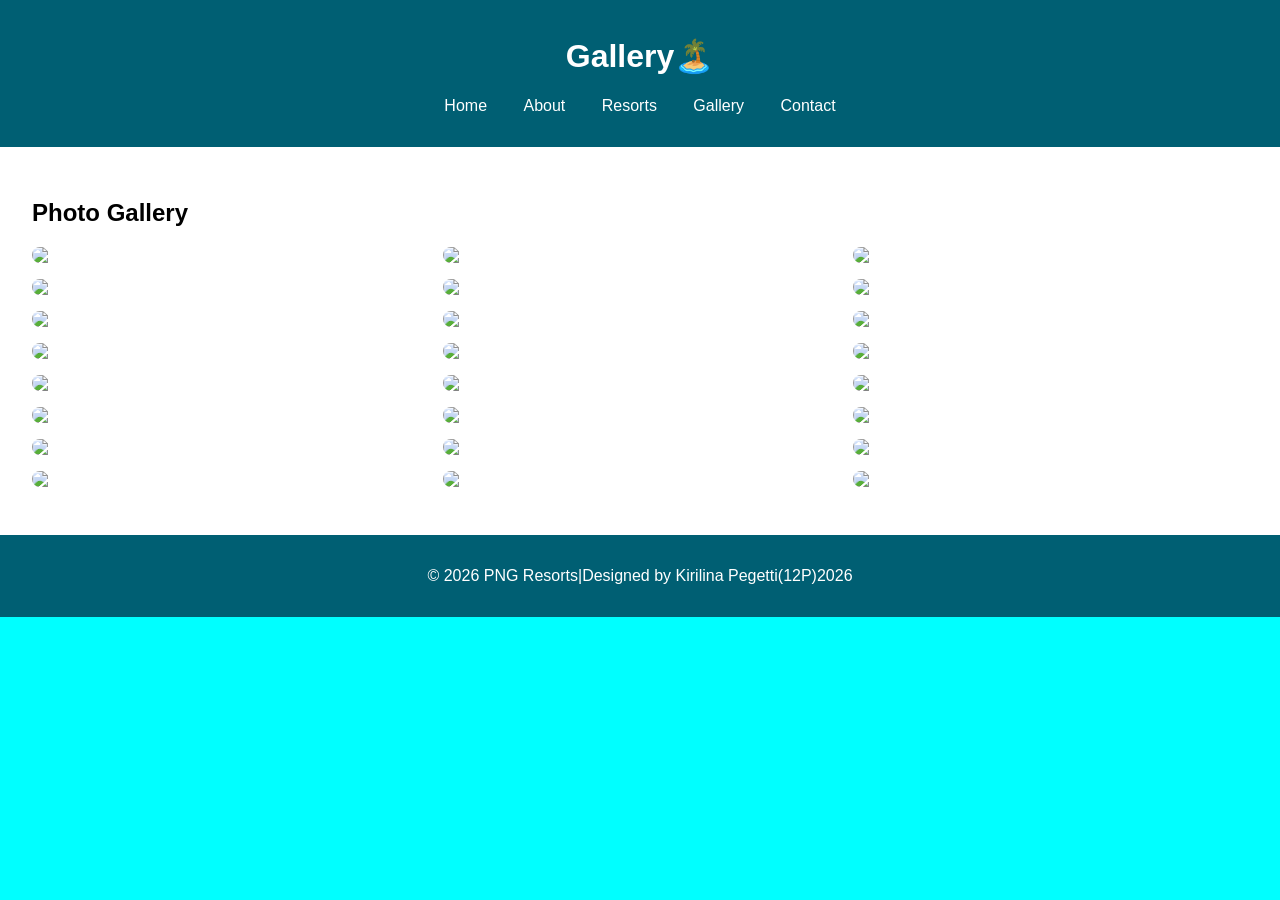
==== gallery.html @ 400c46c0 "Add files via upload" ====
<!DOCTYPE html>
<html lang="en">
<head>
    <meta charset="UTF-8">
    <meta name="viewport" content="width=device-width, initial-scale=1.0">
    <title>Gallery - PNG Resorts</title>
    <link rel="stylesheet" href="css/style.css">
</head>
<body>
    <header>
        <h1>Gallery🏝️</h1>
        <nav>
            <ul>
                <li><a href="index.html">Home</a></li>
                <li><a href="about.html">About</a></li>
                <li><a href="resorts.html">Resorts</a></li>
                <li><a href="gallery.html">Gallery</a></li>
                <li><a href="contact.html">Contact</a></li>
            </ul>
        </nav>
    </header>
    <main>
        <section class="gallery">
            <h2>Photo Gallery</h2>
            <div class="gallery-grid">
                <img src="C:\Users\260141\Desktop\pegetti\resorts-site\images\vanimo01.png">
                 <img src="C:\Users\260141\Desktop\pegetti\resorts-site\images\vanimo02.png">
                <img src="C:\Users\260141\Desktop\pegetti\resorts-site\images\vanimo03.png">
                <img src="C:\Users\260141\Desktop\pegetti\resorts-site\images\madang01.png">
                <img src="C:\Users\260141\Desktop\pegetti\resorts-site\images\madang02.png">
                <img src="C:\Users\260141\Desktop\pegetti\resorts-site\images\madang03.png">
                <img src="C:\Users\260141\Desktop\pegetti\resorts-site\images\rondon01.png">
                <img src="C:\Users\260141\Desktop\pegetti\resorts-site\images\rondon02.png">
                <img src="C:\Users\260141\Desktop\pegetti\resorts-site\images\rondon03.png">
                <img src="C:\Users\260141\Desktop\pegetti\resorts-site\images\ambua01.png">
                <img src="C:\Users\260141\Desktop\pegetti\resorts-site\images\ambua02.png">  
                <img src="C:\Users\260141\Desktop\pegetti\resorts-site\images\ambua03.png">
                <img src="C:\Users\260141\Desktop\pegetti\resorts-site\images\tufi01.png">
                <img src="C:\Users\260141\Desktop\pegetti\resorts-site\images\tufi02.png">
                <img src="C:\Users\260141\Desktop\pegetti\resorts-site\images\tufi03.png">
                <img src="C:\Users\260141\Desktop\pegetti\resorts-site\images\loloata01.png">
                <img src="C:\Users\260141\Desktop\pegetti\resorts-site\images\loloata02.png">
                <img src="C:\Users\260141\Desktop\pegetti\resorts-site\images\loloata03.png">
                <img src="C:\Users\260141\Desktop\pegetti\resorts-site\images\rapopo01.png">
                <img src="C:\Users\260141\Desktop\pegetti\resorts-site\images\rapopo02.png">
                <img src="C:\Users\260141\Desktop\pegetti\resorts-site\images\rapopo03.png">
                <img src="C:\Users\260141\Desktop\pegetti\resorts-site\images\lissenung01.png">
                <img src="C:\Users\260141\Desktop\pegetti\resorts-site\images\lissenung02.png">
                <img src="C:\Users\260141\Desktop\pegetti\resorts-site\images\lissenung03.png">
            </div>
        </section>
    </main>
    <footer>
        <p>&copy; 2026 PNG Resorts|Designed by Kirilina Pegetti(12P)2026</p>
    </footer>
    <script src="js/script.js"></script>
</body>
</html>
---- css/style.css ----
body {
    font-family: Arial, sans-serif;
    margin: 0;
    padding: 0;
    background-color: aqua;
    background-image: url('https://via.placeholder.com/1920x1080?text=PNG+Resort+Background');
    background-size: cover;
    background-position: center;
    background-repeat: no-repeat;
}

/* add background to main sections for contrast */
main {
    padding: 2em;
    background-color: #ffffff;
}
header, footer {
    background-color: #005f73;
    color: #fff;
    padding: 1em;
    text-align: center;
}
nav ul {
    list-style: none;
    padding: 0;
}
nav li {
    display: inline;
    margin: 0 1em;
}
nav a {
    color: #fff;
    text-decoration: none;
}
main {
    padding: 2em;
}
form {
    display: flex;
    flex-direction: column;
    max-width: 400px;
    margin: 0 auto;
}
form label {
    margin-top: 0.5em;
}
form input, form textarea {
    padding: 0.5em;
    margin-top: 0.2em;
}
form button {
    margin-top: 1em;
    padding: 0.7em;
    background-color: #0a9396;
    color: #fff;
    border: none;
    cursor: pointer;
}

/* Resort grid & card styling */
.resort-grid {
    display: flex;
    flex-wrap: wrap;
    justify-content: center;
    gap: 1.5rem;
}

article.resort-card {
    border: 3px solid #0a9396;
    border-radius: 1rem;
    padding: 1.2rem;
    margin: 1rem 0;
    background-color: rgba(255, 255, 255, 0.9);
    max-width: 340px;
    box-sizing: border-box;
}

article.resort-card img {
    display: block;
    margin: 0 auto 1rem;
    max-width: 100%;
    height: auto;
    border-radius: 0.75rem;
}

article.resort-card h3 {
    border: 3px solid #005f73;
    padding: 0.8rem;
    border-radius: 1rem;
    font-size: 1.4rem;
    background-color: rgba(255, 255, 255, 0.95);
    display: inline-block;
}

/* Gallery styling */
.gallery-grid {
    column-count: 3;
    column-gap: 1em;
}

.gallery-grid img {
    width: 100%;
    height: auto;
    margin-bottom: 1em;
    display: block;
    border-radius: 0.5em;
}

/* Responsive gallery */
@media (max-width: 768px) {
    .gallery-grid {
        column-count: 2;
    }
}

@media (max-width: 480px) {
    .gallery-grid {
        column-count: 1;
    }
}
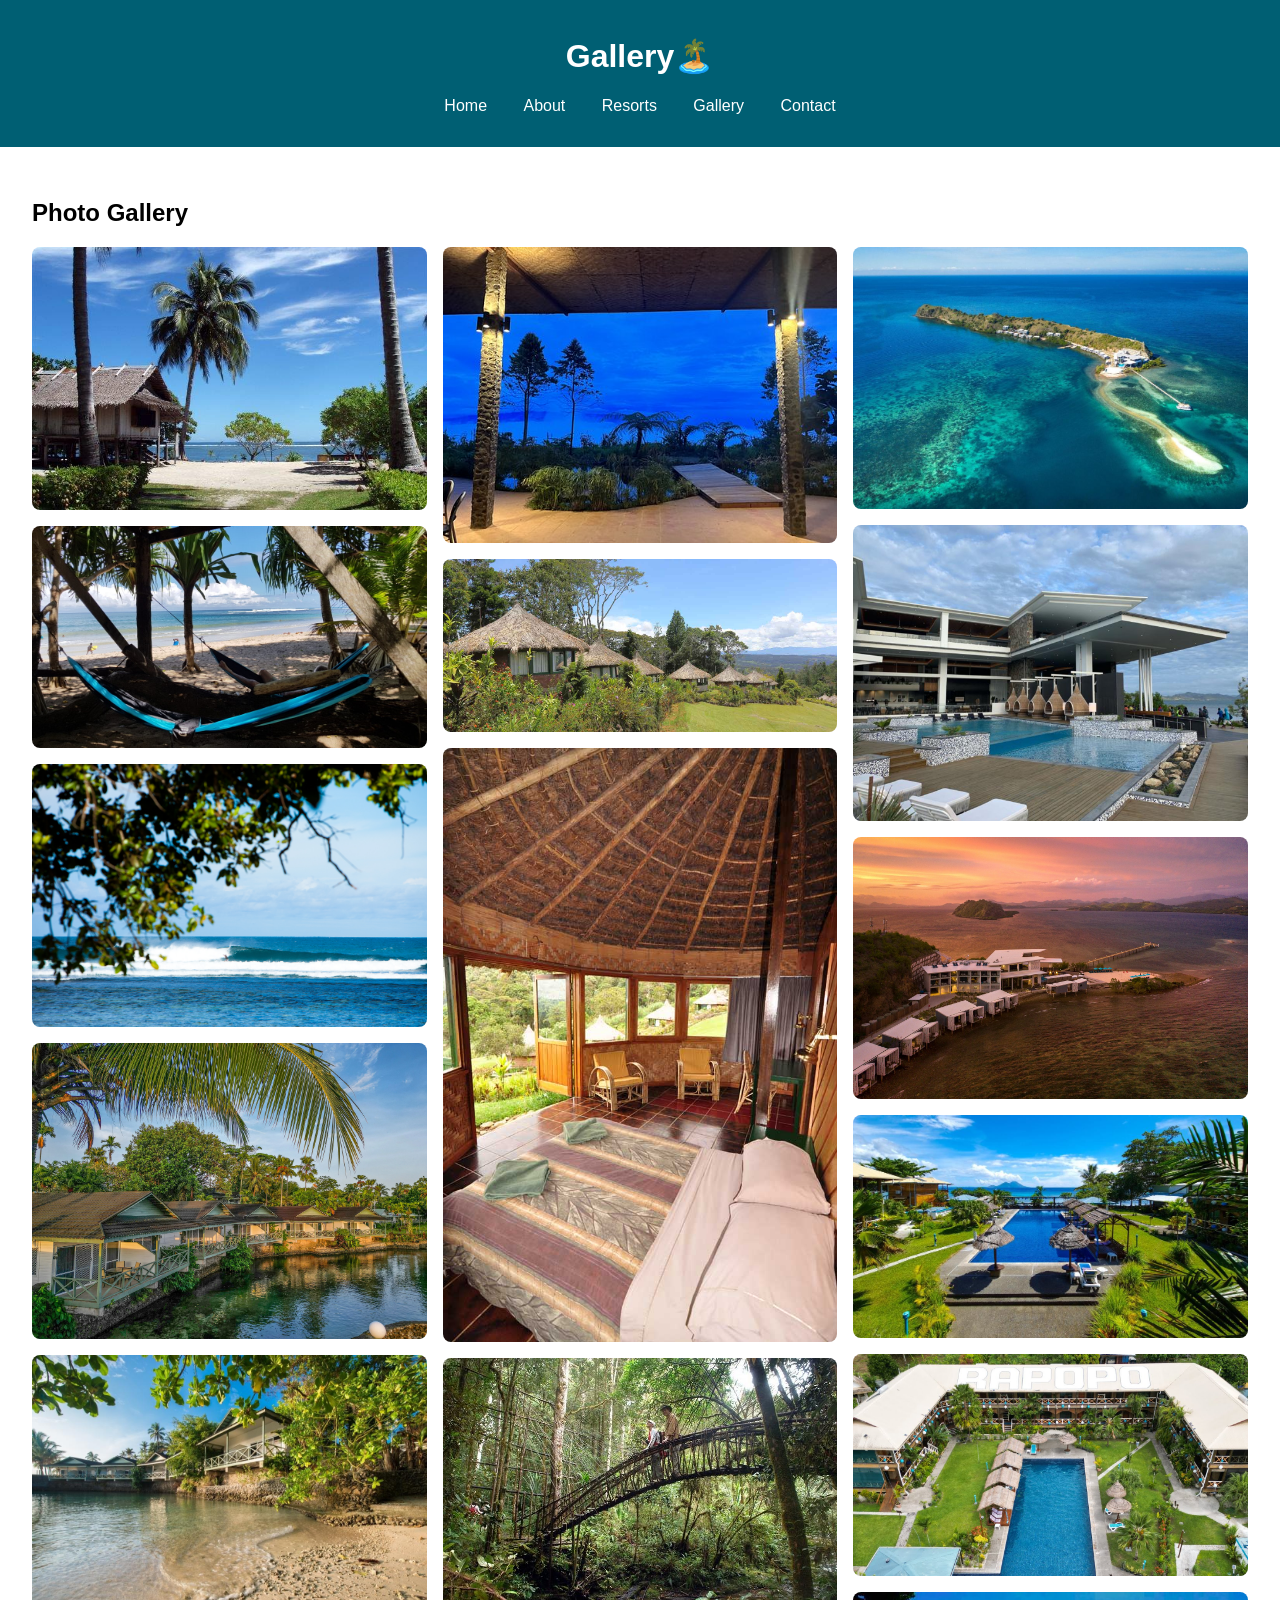
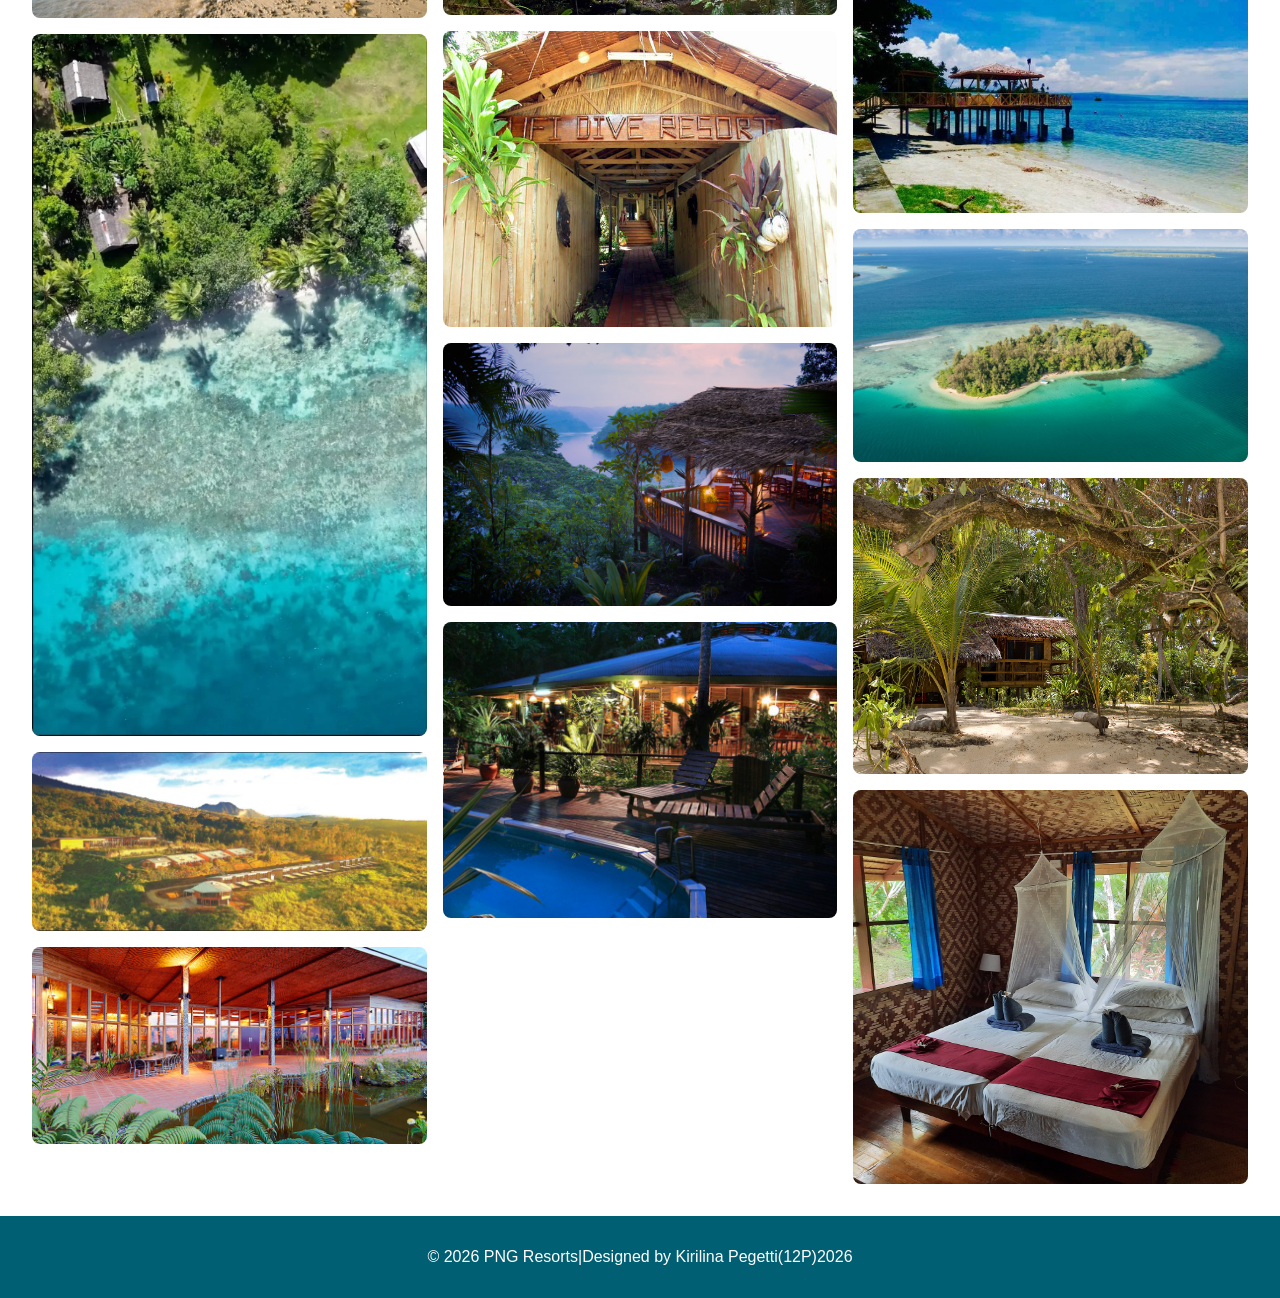
==== commit 21af785a: "Update gallery.html" ====
--- a/gallery.html
+++ b/gallery.html
@@ -23,30 +23,30 @@
         <section class="gallery">
             <h2>Photo Gallery</h2>
             <div class="gallery-grid">
-                <img src="C:\Users\260141\Desktop\pegetti\resorts-site\images\vanimo01.png">
-                 <img src="C:\Users\260141\Desktop\pegetti\resorts-site\images\vanimo02.png">
-                <img src="C:\Users\260141\Desktop\pegetti\resorts-site\images\vanimo03.png">
-                <img src="C:\Users\260141\Desktop\pegetti\resorts-site\images\madang01.png">
-                <img src="C:\Users\260141\Desktop\pegetti\resorts-site\images\madang02.png">
-                <img src="C:\Users\260141\Desktop\pegetti\resorts-site\images\madang03.png">
-                <img src="C:\Users\260141\Desktop\pegetti\resorts-site\images\rondon01.png">
-                <img src="C:\Users\260141\Desktop\pegetti\resorts-site\images\rondon02.png">
-                <img src="C:\Users\260141\Desktop\pegetti\resorts-site\images\rondon03.png">
-                <img src="C:\Users\260141\Desktop\pegetti\resorts-site\images\ambua01.png">
-                <img src="C:\Users\260141\Desktop\pegetti\resorts-site\images\ambua02.png">  
-                <img src="C:\Users\260141\Desktop\pegetti\resorts-site\images\ambua03.png">
-                <img src="C:\Users\260141\Desktop\pegetti\resorts-site\images\tufi01.png">
-                <img src="C:\Users\260141\Desktop\pegetti\resorts-site\images\tufi02.png">
-                <img src="C:\Users\260141\Desktop\pegetti\resorts-site\images\tufi03.png">
-                <img src="C:\Users\260141\Desktop\pegetti\resorts-site\images\loloata01.png">
-                <img src="C:\Users\260141\Desktop\pegetti\resorts-site\images\loloata02.png">
-                <img src="C:\Users\260141\Desktop\pegetti\resorts-site\images\loloata03.png">
-                <img src="C:\Users\260141\Desktop\pegetti\resorts-site\images\rapopo01.png">
-                <img src="C:\Users\260141\Desktop\pegetti\resorts-site\images\rapopo02.png">
-                <img src="C:\Users\260141\Desktop\pegetti\resorts-site\images\rapopo03.png">
-                <img src="C:\Users\260141\Desktop\pegetti\resorts-site\images\lissenung01.png">
-                <img src="C:\Users\260141\Desktop\pegetti\resorts-site\images\lissenung02.png">
-                <img src="C:\Users\260141\Desktop\pegetti\resorts-site\images\lissenung03.png">
+                <img src="./vanimo01.png">
+                 <img src="./vanimo02.png">
+                <img src="./vanimo03.png">
+                <img src="./madang01.png">
+                <img src="./madang02.png">
+                <img src="./madang03.png">
+                <img src="./rondon01.png">
+                <img src="./rondon02.png">
+                <img src="./rondon03.png">
+                <img src="./ambua01.png">
+                <img src="./ambua02.png">  
+                <img src="./ambua03.png">
+                <img src="./tufi01.png">
+                <img src="./tufi02.png">
+                <img src="./tufi03.png">
+                <img src="./loloata01.png">
+                <img src="./loloata02.png">
+                <img src="./loloata03.png">
+                <img src="./rapopo01.png">
+                <img src="./rapopo02.png">
+                <img src="./rapopo03.png">
+                <img src="./lissenung01.png">
+                <img src="./lissenung02.png">
+                <img src="./lissenung03.png">
             </div>
         </section>
     </main>
@@ -55,4 +55,4 @@
     </footer>
     <script src="js/script.js"></script>
 </body>
-</html>+</html>
